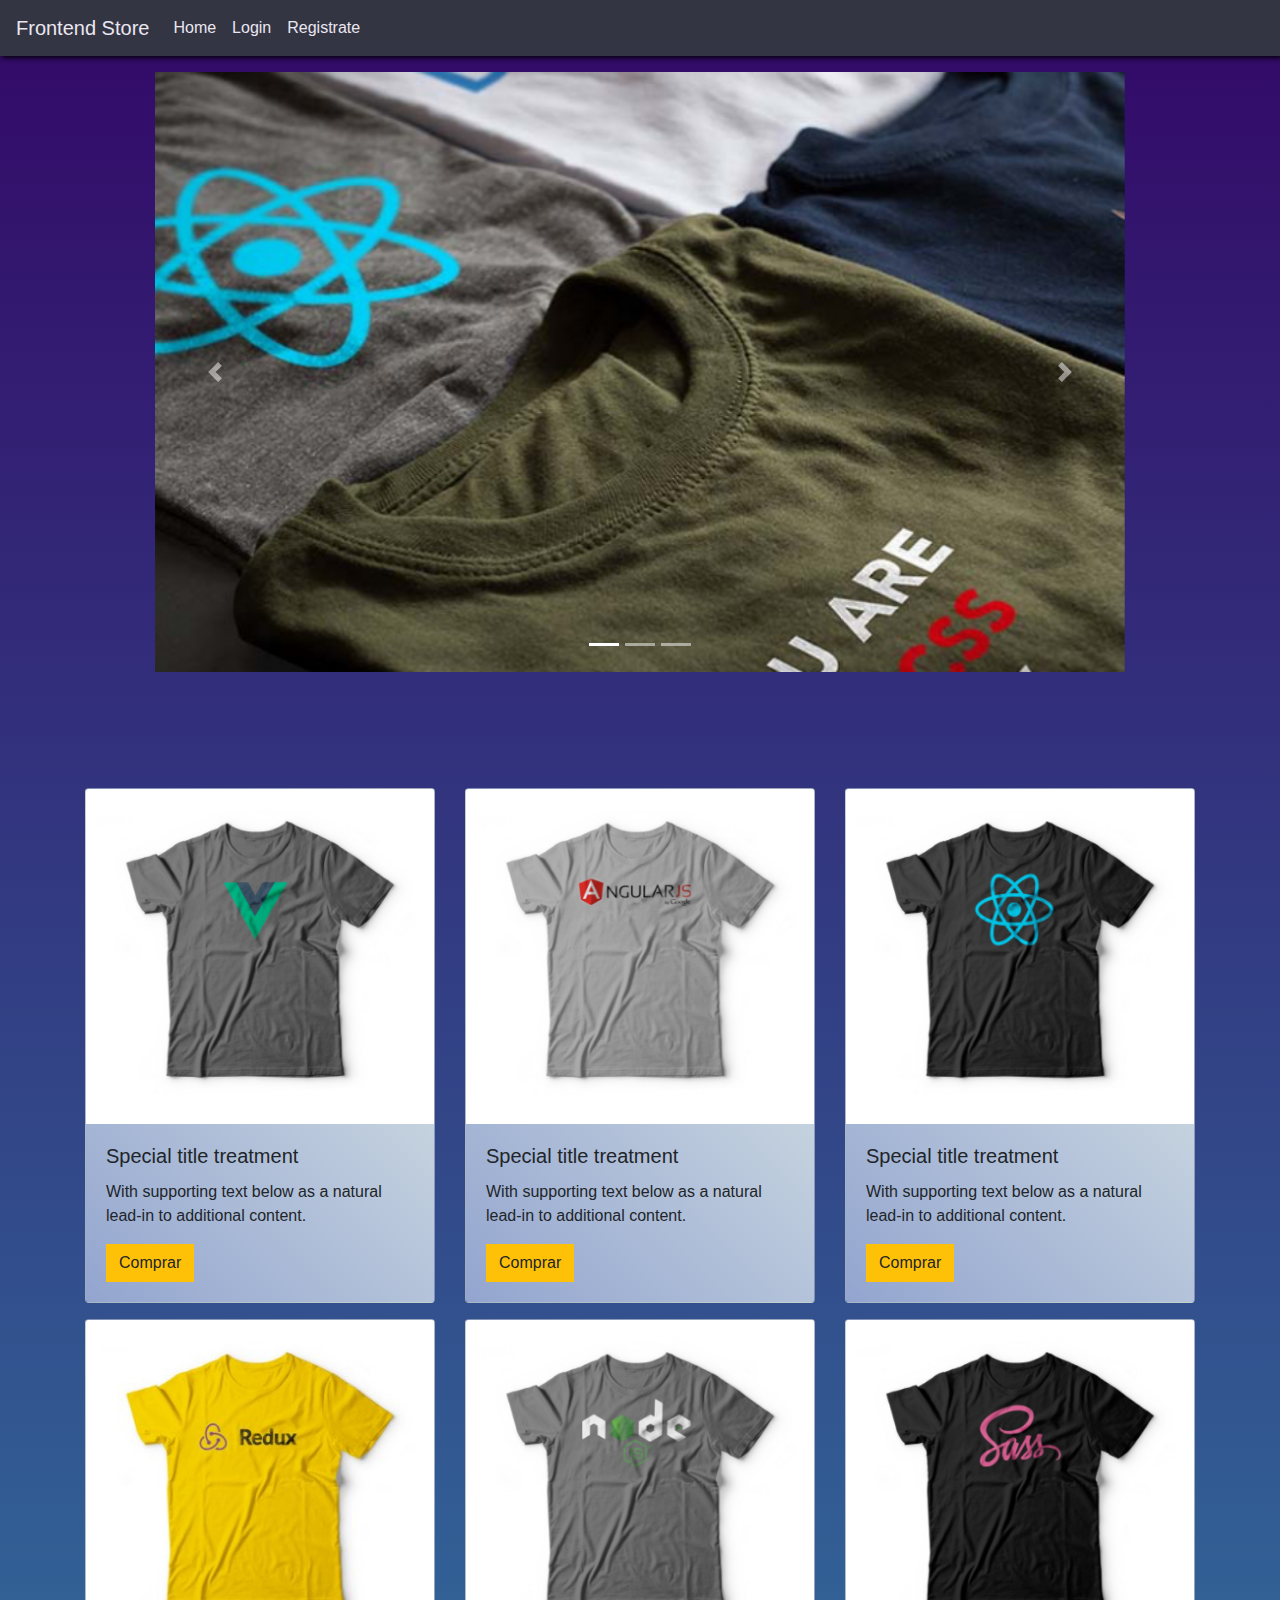
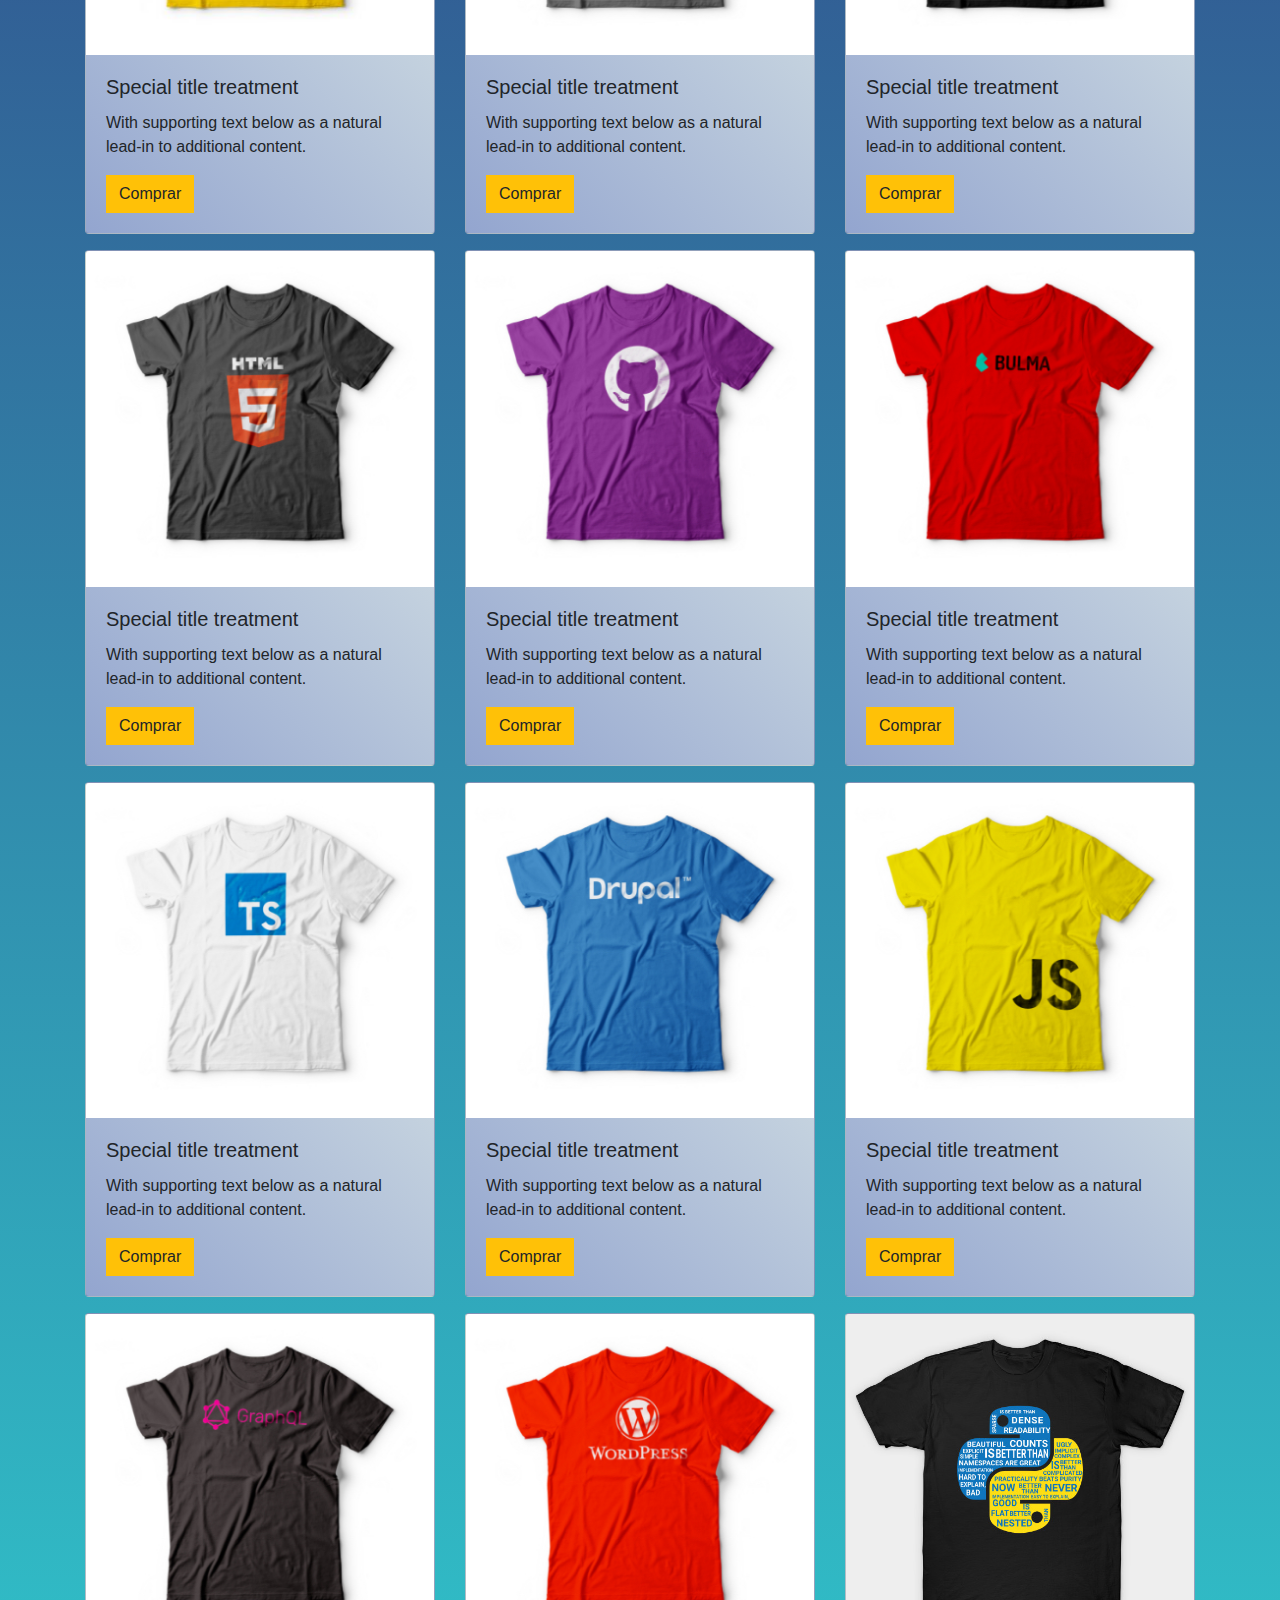
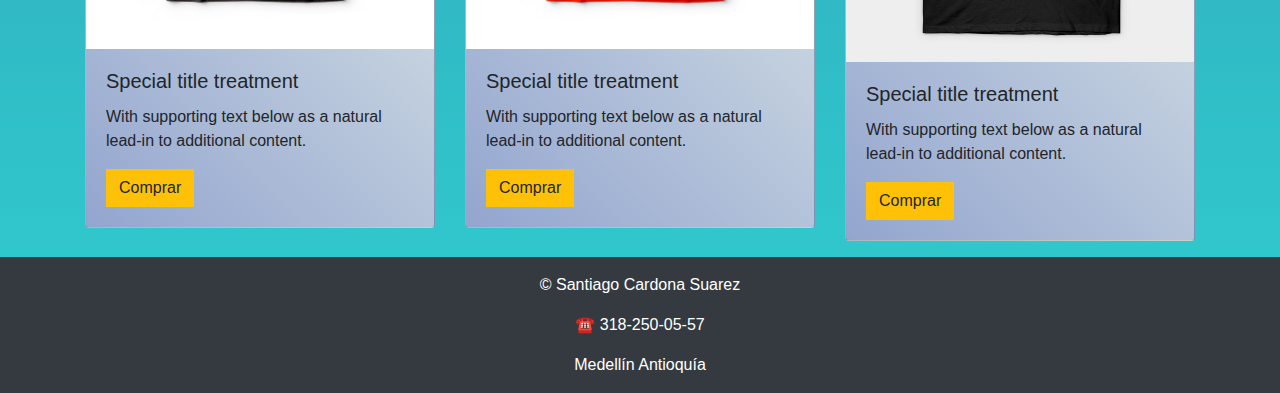
==== web 1 momento 2/index.html @ 2a995057 "momento 2" ====
<!DOCTYPE html>
<html lang="en">
<head>
    <meta charset="UTF-8">
    <meta name="viewport" content="width=device-width, initial-scale=1.0">
    <title>TiendaFrontEnd</title>
    <link rel="stylesheet" href="https://stackpath.bootstrapcdn.com/bootstrap/4.4.1/css/bootstrap.min.css" integrity="sha384-Vkoo8x4CGsO3+Hhxv8T/Q5PaXtkKtu6ug5TOeNV6gBiFeWPGFN9MuhOf23Q9Ifjh" crossorigin="anonymous">
    <link rel="stylesheet" href="css/main.css">
</head>
<body>

    <!--Barra de navegacion-->

    <nav class="navbar navbar-expand-lg navbar-dark bg-dark">
      <a class="navbar-brand" href="#">Frontend Store</a>
      <button class="navbar-toggler" type="button" data-toggle="collapse" data-target="#navbarNav" aria-controls="navbarNav" aria-expanded="false" aria-label="Toggle navigation">
        <span class="navbar-toggler-icon"></span>
      </button>
      <div class="collapse navbar-collapse" id="navbarNav">
        <ul class="navbar-nav">
          <li class="nav-item active">
            <a class="nav-link" href="index.html">Home <span class="sr-only">(current)</span></a>
          </li>
          <li class="nav-item">
            <a class="nav-link" href="login.html">Login</a>
          </li>
          <li class="nav-item">
            <a class="nav-link" href="registro.html">Registrate</a>
          </li>
        
        </ul>
      </div>
    </nav>
  
      <!--Header-->

    <header class="main-header">

      <div id="carouselExampleIndicators" class="carousel slide container mt-3" data-ride="carousel">
        <ol class="carousel-indicators">
          <li data-target="#carouselExampleIndicators" data-slide-to="0" class="active"></li>
          <li data-target="#carouselExampleIndicators" data-slide-to="1"></li>
          <li data-target="#carouselExampleIndicators" data-slide-to="2"></li>
        </ol>
        <div class="carousel-inner">
          <div class="carousel-item active">
            <img src="img/grafico1.jpg" class="d-block w-100 img-carrusel" alt="...">
          </div>
          <div class="carousel-item">
            <img src="img/grafico2.jpg" class="d-block w-100 img-carrusel" alt="...">
          </div>
          <div class="carousel-item">
            <img src="img/nosotros.jpg" class="d-block w-100 img-carrusel" alt="...">
          </div>

        </div>
        <a class="carousel-control-prev" href="#carouselExampleIndicators" role="button" data-slide="prev">
          <span class="carousel-control-prev-icon" aria-hidden="true"></span>
          <span class="sr-only">Previous</span>
        </a>
        <a class="carousel-control-next" href="#carouselExampleIndicators" role="button" data-slide="next">
          <span class="carousel-control-next-icon" aria-hidden="true"></span>
          <span class="sr-only">Next</span>
        </a>
      </div>

    </header>

    

    <main>
      

      <article class="container mb-3 ">
       <div class="row">

      </article>

     

      <section class="container">
        <div class="row mb-3">
          <div class="col-sm-4">
            <div class="card">
              <img src="img/1.jpg" class="card-img-top" alt="...">
              <div class="card-body">
                <h5 class="card-title">Special title treatment</h5>
                <p class="card-text">With supporting text below as a natural lead-in to additional content.</p>
                <a href="#" class="btn btn-warning">Comprar</a>
              </div>
            </div>

          </div>
          <div class="col-sm-4">
            <div class="card">
              <img src="img/2.jpg" class="card-img-top" alt="...">
              <div class="card-body">
                <h5 class="card-title">Special title treatment</h5>
                <p class="card-text">With supporting text below as a natural lead-in to additional content.</p>
                <a href="#" class="btn btn-warning">Comprar</a>
              </div>
            </div>
          </div>

          <div class="col-sm-4">
            <div class="card">
              <img src="img/3.jpg" class="card-img-top" alt="...">
              <div class="card-body">
                <h5 class="card-title">Special title treatment</h5>
                <p class="card-text">With supporting text below as a natural lead-in to additional content.</p>
                <a href="#" class="btn btn-warning">Comprar</a>
              </div>
            </div>
          </div>
        </div>

        <div class="row mb-3">
          <div class="col-sm-4">
            <div class="card">
              <img src="img/4.jpg" class="card-img-top" alt="...">
              <div class="card-body">
                <h5 class="card-title">Special title treatment</h5>
                <p class="card-text">With supporting text below as a natural lead-in to additional content.</p>
                <a href="#" class="btn btn-warning">Comprar</a>
              </div>
            </div>

          </div>
          <div class="col-sm-4">
            <div class="card">
              <img src="img/5.jpg" class="card-img-top" alt="...">
              <div class="card-body">
                <h5 class="card-title">Special title treatment</h5>
                <p class="card-text">With supporting text below as a natural lead-in to additional content.</p>
                <a href="#" class="btn btn-warning">Comprar</a>
              </div>
            </div>
          </div>

          <div class="col-sm-4">
            <div class="card">
              <img src="img/6.jpg" class="card-img-top" alt="...">
              <div class="card-body">
                <h5 class="card-title">Special title treatment</h5>
                <p class="card-text">With supporting text below as a natural lead-in to additional content.</p>
                <a href="#" class="btn btn-warning">Comprar</a>
              </div>
            </div>
          </div>
        </div>

        <div class="row mb-3">
          <div class="col-sm-4">
            <div class="card">
              <img src="img/7.jpg" class="card-img-top" alt="...">
              <div class="card-body">
                <h5 class="card-title">Special title treatment</h5>
                <p class="card-text">With supporting text below as a natural lead-in to additional content.</p>
                <a href="#" class="btn btn-warning">Comprar</a>
              </div>
            </div>

          </div>
          <div class="col-sm-4">
            <div class="card">
              <img src="img/8.jpg" class="card-img-top" alt="...">
              <div class="card-body">
                <h5 class="card-title">Special title treatment</h5>
                <p class="card-text">With supporting text below as a natural lead-in to additional content.</p>
                <a href="#" class="btn btn-warning">Comprar</a>
              </div>
            </div>
          </div>

          <div class="col-sm-4">
            <div class="card">
              <img src="img/9.jpg" class="card-img-top" alt="...">
              <div class="card-body">
                <h5 class="card-title">Special title treatment</h5>
                <p class="card-text">With supporting text below as a natural lead-in to additional content.</p>
                <a href="#" class="btn btn-warning">Comprar</a>
              </div>
            </div>
          </div>
        </div>

        <div class="row mb-3">
          <div class="col-sm-4">
            <div class="card">
              <img src="img/10.jpg" class="card-img-top" alt="...">
              <div class="card-body">
                <h5 class="card-title">Special title treatment</h5>
                <p class="card-text">With supporting text below as a natural lead-in to additional content.</p>
                <a href="#" class="btn btn-warning">Comprar</a>
              </div>
            </div>

          </div>
          <div class="col-sm-4">
            <div class="card">
              <img src="img/11.jpg" class="card-img-top" alt="...">
              <div class="card-body">
                <h5 class="card-title">Special title treatment</h5>
                <p class="card-text">With supporting text below as a natural lead-in to additional content.</p>
                <a href="#" class="btn btn-warning">Comprar</a>
              </div>
            </div>
          </div>

          <div class="col-sm-4">
            <div class="card">
              <img src="img/12.jpg" class="card-img-top" alt="...">
              <div class="card-body">
                <h5 class="card-title">Special title treatment</h5>
                <p class="card-text">With supporting text below as a natural lead-in to additional content.</p>
                <a href="#" class="btn btn-warning">Comprar</a>
              </div>
            </div>
          </div>
        </div>

        <div class="row">
          <div class="col-sm-4">
            <div class="card">
              <img src="img/13.jpg" class="card-img-top" alt="...">
              <div class="card-body">
                <h5 class="card-title">Special title treatment</h5>
                <p class="card-text">With supporting text below as a natural lead-in to additional content.</p>
                <a href="#" class="btn btn-warning">Comprar</a>
              </div>
            </div>

          </div>
          <div class="col-sm-4">
            <div class="card">
              <img src="img/14.jpg" class="card-img-top" alt="...">
              <div class="card-body">
                <h5 class="card-title">Special title treatment</h5>
                <p class="card-text">With supporting text below as a natural lead-in to additional content.</p>
                <a href="#" class="btn btn-warning">Comprar</a>
              </div>
            </div>
          </div>

          <div class="col-sm-4">
            <div class="card">
              <img src="img/4075641_0.jpg" class="card-img-top" alt="...">
              <div class="card-body">
                <h5 class="card-title">Special title treatment</h5>
                <p class="card-text">With supporting text below as a natural lead-in to additional content.</p>
                <a href="#" class="btn btn-warning">Comprar</a>
              </div>
            </div>
          </div>

 
      </section>

    </main>


    <footer class="bg-dark text-center mt-3">
      <div class="container">
        <div class="row pt-3">
          <div class="col">
            <p class="font-footer">&copy; Santiago Cardona Suarez</p>
            <p class="font-footer">&phone; 318-250-05-57</p>
            <p class="font-footer">Medellín Antioquía</p>
          </div>
        </div>
      </div>

    </footer>








<script src="https://code.jquery.com/jquery-3.4.1.slim.min.js" integrity="sha384-J6qa4849blE2+poT4WnyKhv5vZF5SrPo0iEjwBvKU7imGFAV0wwj1yYfoRSJoZ+n" crossorigin="anonymous"></script>
<script src="https://cdn.jsdelivr.net/npm/popper.js@1.16.0/dist/umd/popper.min.js" integrity="sha384-Q6E9RHvbIyZFJoft+2mJbHaEWldlvI9IOYy5n3zV9zzTtmI3UksdQRVvoxMfooAo" crossorigin="anonymous"></script>
<script src="https://stackpath.bootstrapcdn.com/bootstrap/4.4.1/js/bootstrap.min.js" integrity="sha384-wfSDF2E50Y2D1uUdj0O3uMBJnjuUD4Ih7YwaYd1iqfktj0Uod8GCExl3Og8ifwB6" crossorigin="anonymous"></script>

</body>
</html>
---- web 1 momento 2/css/main.css ----
body{
    background-image: linear-gradient(to top, #30cfd0 0%, #330867 100%);
}




.navbar {
    box-shadow: 2px 2px 5px black;
    opacity: .9;
}

.navbar .nav-item .nav-link{
    color: white;
}

.main-header {
    position: relative;
    /*background: url(../img/background.jpg);*/

    background-size: cover;
    min-height: 700px;
}

.background-overlay {
    position: absolute;
    background: rgba(48,51,107,.7);
    top: 0;
    left: 0;
    width: 100%;
    height: 100%;
}

.form-control, .btn {
    border-radius: 0;
    
}

#carouselExampleIndicators {
    height: 600px;
    width: 1000px;
    align-content: space-between;
}

.img-carrusel {
    height: 600px;
    
    
}


.card{
    background-image: linear-gradient(45deg, #93a5cf 0%, #e4efe9 100%);
}

.intro{
    
    padding: 0px;
}


.img-artible{
    width: 85%;
    height: 10px;
}

.font-footer{
    color: white;
}




/*------------------sing in ----------------------*/



a {
    color: #92badd;
    display:inline-block;
    text-decoration: none;
    font-weight: 400;
  }
  
  h2 {
    text-align: center;
    font-size: 16px;
    font-weight: 600;
    text-transform: uppercase;
    display:inline-block;
    margin: 40px 8px 10px 8px; 
    color: #cccccc;
  }
  
  
  
  /* STRUCTURE */
  
  .wrapper {
    display: flex;
    align-items: center;
    flex-direction: column; 
    justify-content: center;
    width: 100%;
    min-height: 100%;
    padding: 20px;
  }
  
  #formContent {
    -webkit-border-radius: 10px 10px 10px 10px;
    border-radius: 10px 10px 10px 10px;
    background: #fff;
    padding: 30px;
    width: 90%;
    max-width: 450px;
    position: relative;
    padding: 0px;
    -webkit-box-shadow: 0 30px 60px 0 rgba(0,0,0,0.3);
    box-shadow: 0 30px 60px 0 rgba(0,0,0,0.3);
    text-align: center;
  }
  
  #formFooter {
    background-color: #f6f6f6;
    border-top: 1px solid #dce8f1;
    padding: 25px;
    text-align: center;
    -webkit-border-radius: 0 0 10px 10px;
    border-radius: 0 0 10px 10px;
  }
  
  
  
  /* TABS */
  
  h2.inactive {
    color: #cccccc;
  }
  
  h2.active {
    color: #0d0d0d;
    border-bottom: 2px solid #5fbae9;
  }
  
  
  
  /* FORM TYPOGRAPHY*/
  
  input[type=button], input[type=submit], input[type=reset]  {
    background-color: #56baed;
    border: none;
    color: white;
    padding: 15px 80px;
    text-align: center;
    text-decoration: none;
    display: inline-block;
    text-transform: uppercase;
    font-size: 13px;
    -webkit-box-shadow: 0 10px 30px 0 rgba(95,186,233,0.4);
    box-shadow: 0 10px 30px 0 rgba(95,186,233,0.4);
    -webkit-border-radius: 5px 5px 5px 5px;
    border-radius: 5px 5px 5px 5px;
    margin: 5px 20px 40px 20px;
    -webkit-transition: all 0.3s ease-in-out;
    -moz-transition: all 0.3s ease-in-out;
    -ms-transition: all 0.3s ease-in-out;
    -o-transition: all 0.3s ease-in-out;
    transition: all 0.3s ease-in-out;
  }
  
  input[type=button]:hover, input[type=submit]:hover, input[type=reset]:hover  {
    background-color: #39ace7;
  }
  
  input[type=button]:active, input[type=submit]:active, input[type=reset]:active  {
    -moz-transform: scale(0.95);
    -webkit-transform: scale(0.95);
    -o-transform: scale(0.95);
    -ms-transform: scale(0.95);
    transform: scale(0.95);
  }
  
  input[type=text] {
    background-color: #f6f6f6;
    border: none;
    color: #0d0d0d;
    padding: 15px 32px;
    text-align: center;
    text-decoration: none;
    display: inline-block;
    font-size: 16px;
    margin: 5px;
    width: 85%;
    border: 2px solid #f6f6f6;
    -webkit-transition: all 0.5s ease-in-out;
    -moz-transition: all 0.5s ease-in-out;
    -ms-transition: all 0.5s ease-in-out;
    -o-transition: all 0.5s ease-in-out;
    transition: all 0.5s ease-in-out;
    -webkit-border-radius: 5px 5px 5px 5px;
    border-radius: 5px 5px 5px 5px;
  }
  
  input[type=text]:focus {
    background-color: #fff;
    border-bottom: 2px solid #5fbae9;
  }
  
  input[type=text]:placeholder {
    color: #cccccc;
  }
  
  
  
  /* ANIMATIONS */
  
  /* Simple CSS3 Fade-in-down Animation */
  .fadeInDown {
    -webkit-animation-name: fadeInDown;
    animation-name: fadeInDown;
    -webkit-animation-duration: 1s;
    animation-duration: 1s;
    -webkit-animation-fill-mode: both;
    animation-fill-mode: both;
  }
  
  @-webkit-keyframes fadeInDown {
    0% {
      opacity: 0;
      -webkit-transform: translate3d(0, -100%, 0);
      transform: translate3d(0, -100%, 0);
    }
    100% {
      opacity: 1;
      -webkit-transform: none;
      transform: none;
    }
  }
  
  @keyframes fadeInDown {
    0% {
      opacity: 0;
      -webkit-transform: translate3d(0, -100%, 0);
      transform: translate3d(0, -100%, 0);
    }
    100% {
      opacity: 1;
      -webkit-transform: none;
      transform: none;
    }
  }
  
  /* Simple CSS3 Fade-in Animation */
  @-webkit-keyframes fadeIn { from { opacity:0; } to { opacity:1; } }
  @-moz-keyframes fadeIn { from { opacity:0; } to { opacity:1; } }
  @keyframes fadeIn { from { opacity:0; } to { opacity:1; } }
  
  .fadeIn {
    opacity:0;
    -webkit-animation:fadeIn ease-in 1;
    -moz-animation:fadeIn ease-in 1;
    animation:fadeIn ease-in 1;
  
    -webkit-animation-fill-mode:forwards;
    -moz-animation-fill-mode:forwards;
    animation-fill-mode:forwards;
  
    -webkit-animation-duration:1s;
    -moz-animation-duration:1s;
    animation-duration:1s;
  }
  
  .fadeIn.first {
    -webkit-animation-delay: 0.4s;
    -moz-animation-delay: 0.4s;
    animation-delay: 0.4s;
  }
  
  .fadeIn.second {
    -webkit-animation-delay: 0.6s;
    -moz-animation-delay: 0.6s;
    animation-delay: 0.6s;
  }
  
  .fadeIn.third {
    -webkit-animation-delay: 0.8s;
    -moz-animation-delay: 0.8s;
    animation-delay: 0.8s;
  }
  
  .fadeIn.fourth {
    -webkit-animation-delay: 1s;
    -moz-animation-delay: 1s;
    animation-delay: 1s;
  }
  
  /* Simple CSS3 Fade-in Animation */
  .underlineHover:after {
    display: block;
    left: 0;
    bottom: -10px;
    width: 0;
    height: 2px;
    background-color: #56baed;
    content: "";
    transition: width 0.2s;
  }
  
  .underlineHover:hover {
    color: #0d0d0d;
  }
  
  .underlineHover:hover:after{
    width: 100%;
  }
  
  
  
  /* OTHERS */
  
  *:focus {
      outline: none;
  } 
  
  #icon {
    width:60%;
  }
  
  * {
    box-sizing: border-box;
  }
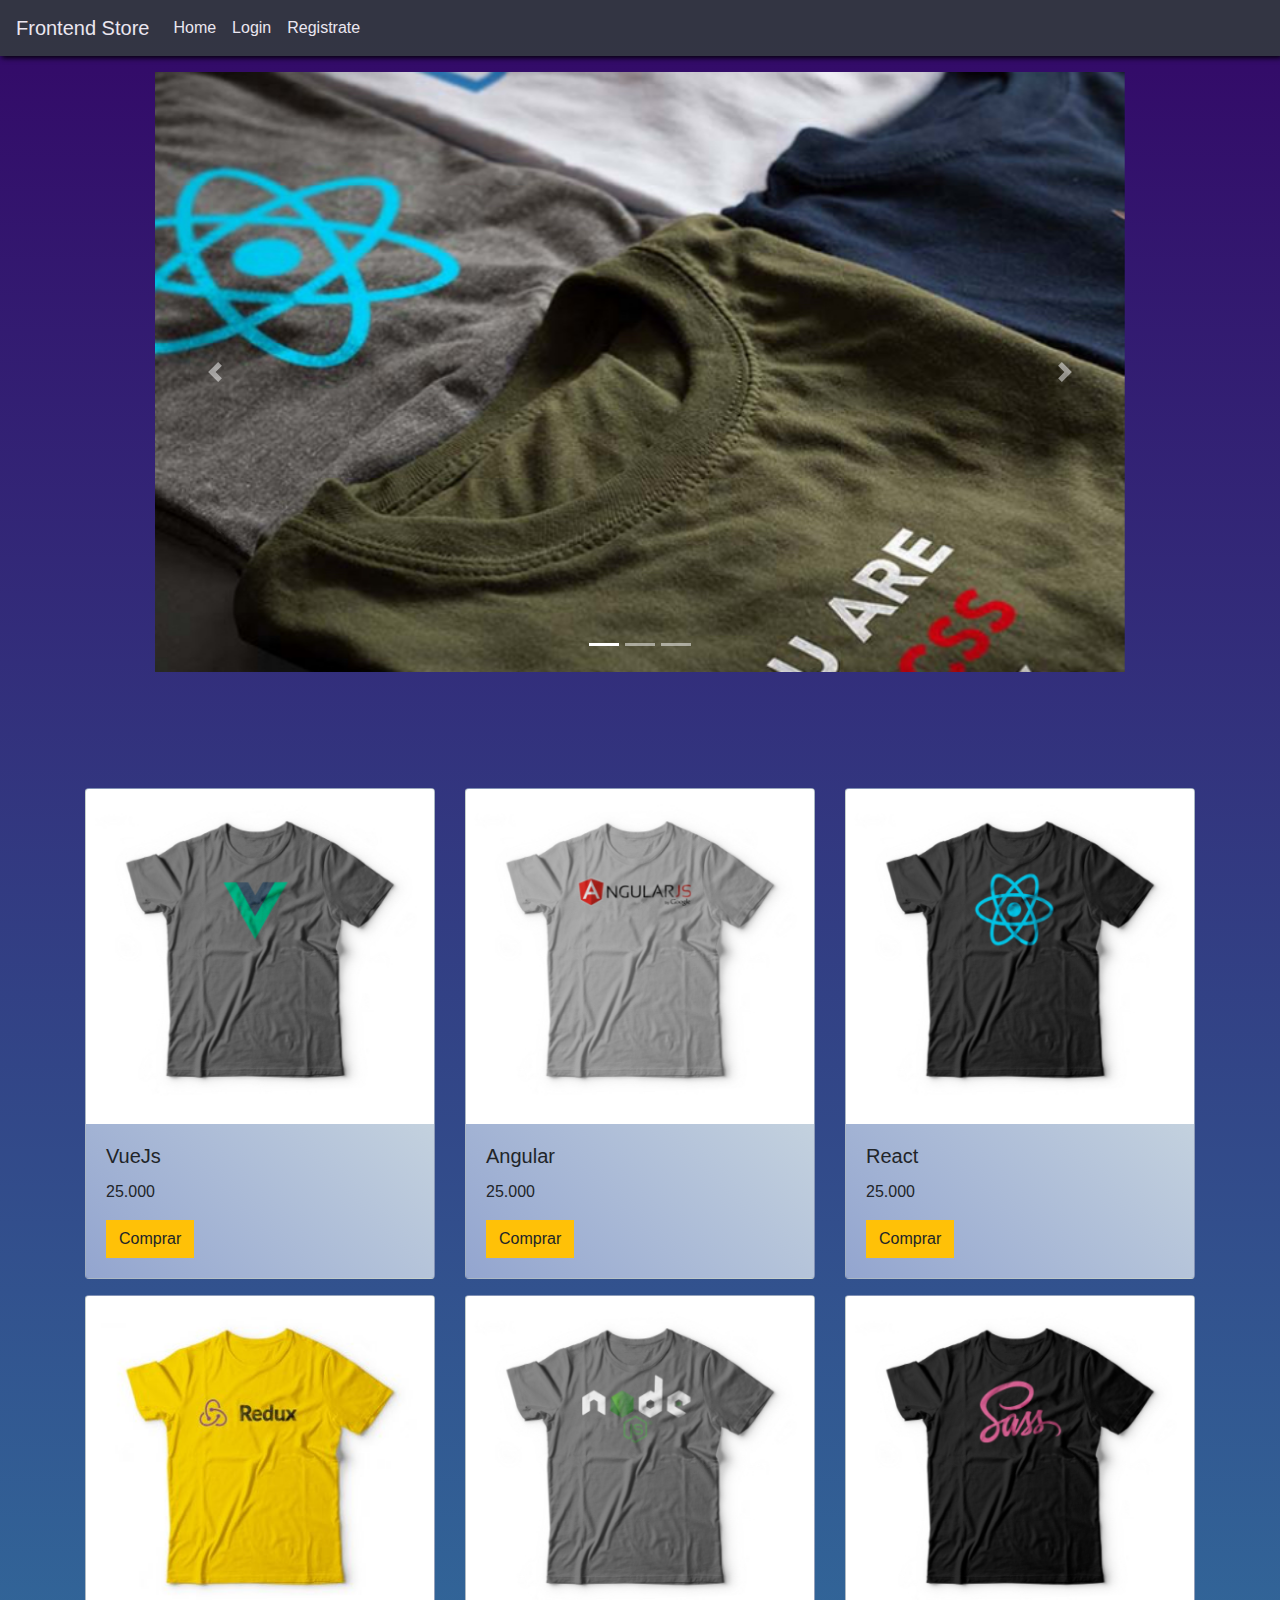
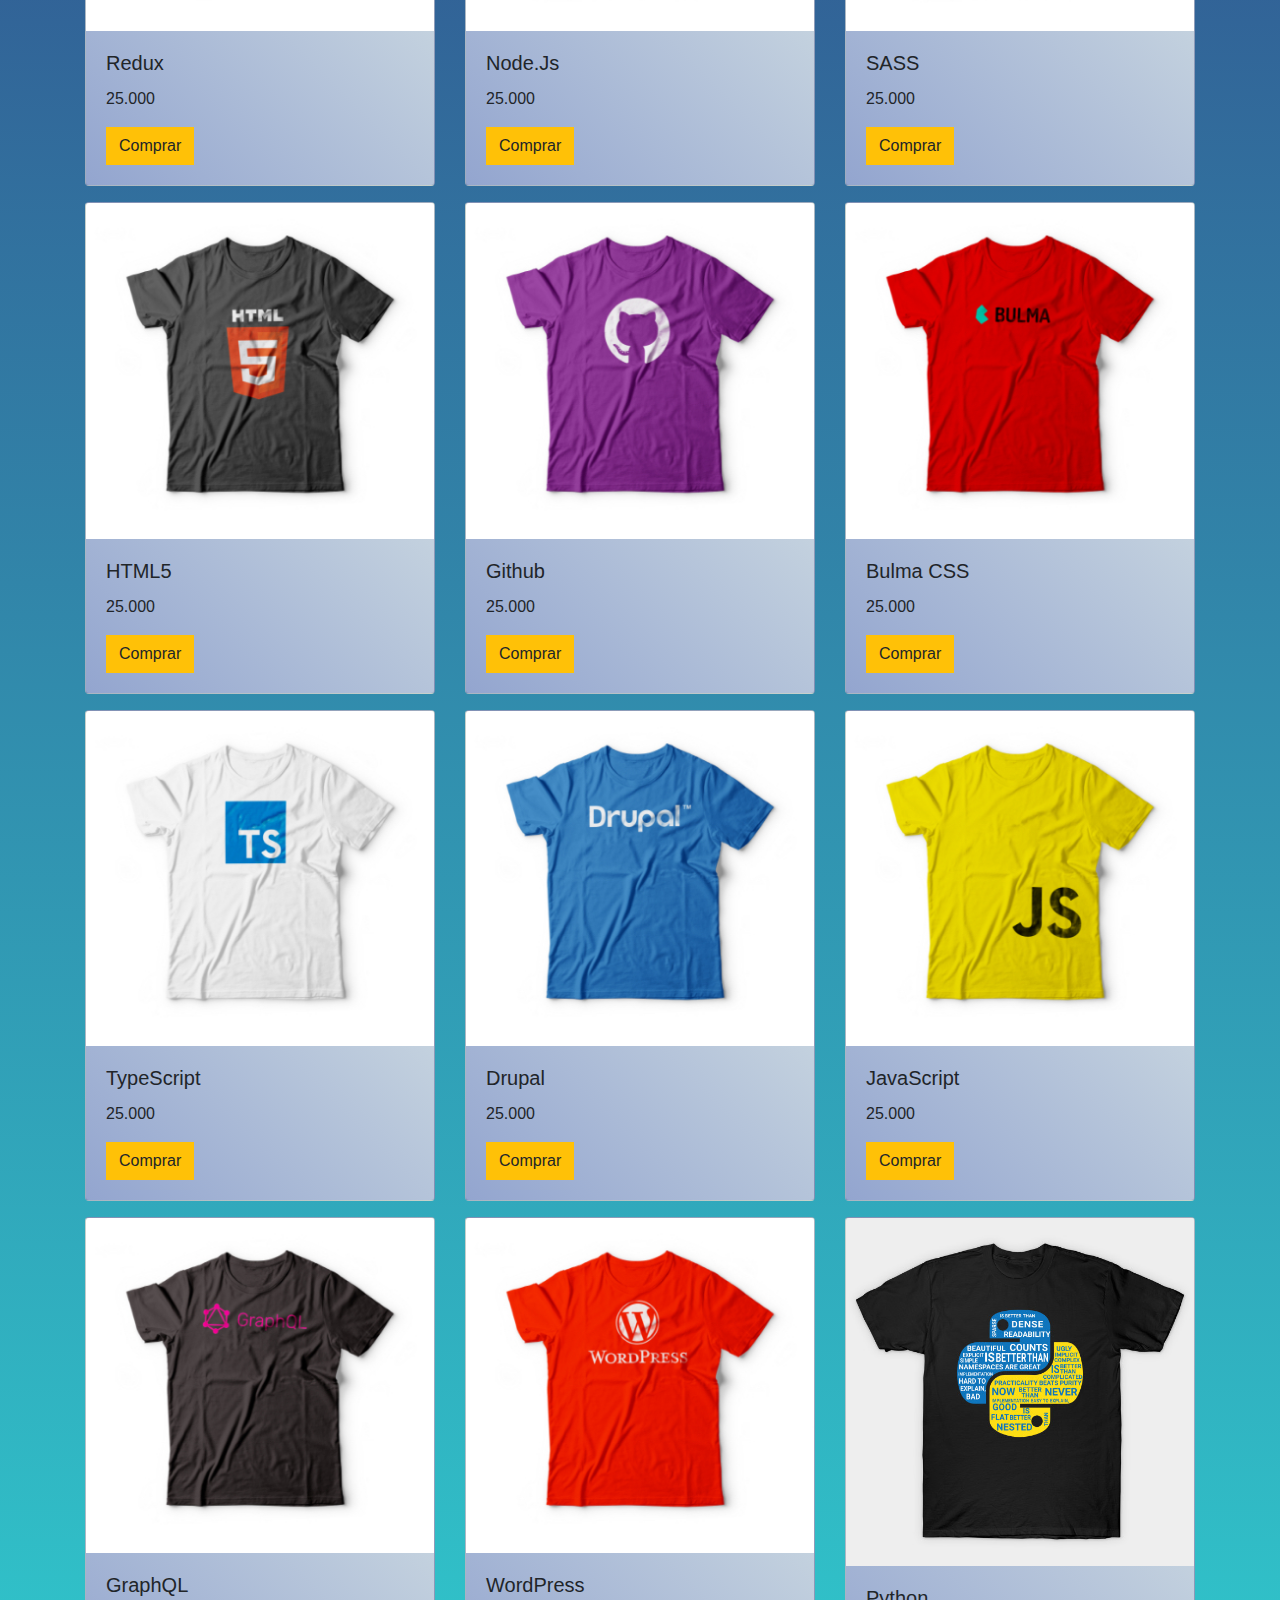
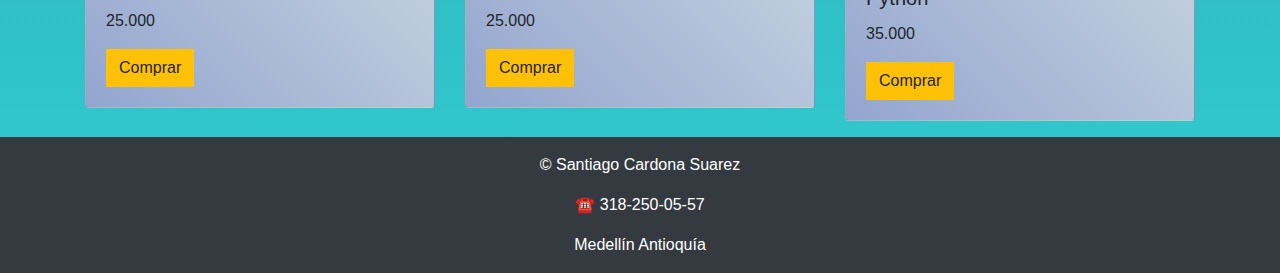
==== commit 7b9440a6: "modificacion precios" ====
--- a/web 1 momento 2/index.html
+++ b/web 1 momento 2/index.html
@@ -84,8 +84,8 @@
             <div class="card">
               <img src="img/1.jpg" class="card-img-top" alt="...">
               <div class="card-body">
-                <h5 class="card-title">Special title treatment</h5>
-                <p class="card-text">With supporting text below as a natural lead-in to additional content.</p>
+                <h5 class="card-title">VueJs</h5>
+                <p class="card-text">25.000</p>
                 <a href="#" class="btn btn-warning">Comprar</a>
               </div>
             </div>
@@ -95,8 +95,8 @@
             <div class="card">
               <img src="img/2.jpg" class="card-img-top" alt="...">
               <div class="card-body">
-                <h5 class="card-title">Special title treatment</h5>
-                <p class="card-text">With supporting text below as a natural lead-in to additional content.</p>
+                <h5 class="card-title">Angular</h5>
+                <p class="card-text">25.000</p>
                 <a href="#" class="btn btn-warning">Comprar</a>
               </div>
             </div>
@@ -106,8 +106,8 @@
             <div class="card">
               <img src="img/3.jpg" class="card-img-top" alt="...">
               <div class="card-body">
-                <h5 class="card-title">Special title treatment</h5>
-                <p class="card-text">With supporting text below as a natural lead-in to additional content.</p>
+                <h5 class="card-title">React</h5>
+                <p class="card-text">25.000</p>
                 <a href="#" class="btn btn-warning">Comprar</a>
               </div>
             </div>
@@ -119,8 +119,8 @@
             <div class="card">
               <img src="img/4.jpg" class="card-img-top" alt="...">
               <div class="card-body">
-                <h5 class="card-title">Special title treatment</h5>
-                <p class="card-text">With supporting text below as a natural lead-in to additional content.</p>
+                <h5 class="card-title">Redux</h5>
+                <p class="card-text">25.000</p>
                 <a href="#" class="btn btn-warning">Comprar</a>
               </div>
             </div>
@@ -130,8 +130,8 @@
             <div class="card">
               <img src="img/5.jpg" class="card-img-top" alt="...">
               <div class="card-body">
-                <h5 class="card-title">Special title treatment</h5>
-                <p class="card-text">With supporting text below as a natural lead-in to additional content.</p>
+                <h5 class="card-title">Node.Js</h5>
+                <p class="card-text">25.000</p>
                 <a href="#" class="btn btn-warning">Comprar</a>
               </div>
             </div>
@@ -141,8 +141,8 @@
             <div class="card">
               <img src="img/6.jpg" class="card-img-top" alt="...">
               <div class="card-body">
-                <h5 class="card-title">Special title treatment</h5>
-                <p class="card-text">With supporting text below as a natural lead-in to additional content.</p>
+                <h5 class="card-title">SASS</h5>
+                <p class="card-text">25.000</p>
                 <a href="#" class="btn btn-warning">Comprar</a>
               </div>
             </div>
@@ -154,8 +154,8 @@
             <div class="card">
               <img src="img/7.jpg" class="card-img-top" alt="...">
               <div class="card-body">
-                <h5 class="card-title">Special title treatment</h5>
-                <p class="card-text">With supporting text below as a natural lead-in to additional content.</p>
+                <h5 class="card-title">HTML5</h5>
+                <p class="card-text">25.000</p>
                 <a href="#" class="btn btn-warning">Comprar</a>
               </div>
             </div>
@@ -165,8 +165,8 @@
             <div class="card">
               <img src="img/8.jpg" class="card-img-top" alt="...">
               <div class="card-body">
-                <h5 class="card-title">Special title treatment</h5>
-                <p class="card-text">With supporting text below as a natural lead-in to additional content.</p>
+                <h5 class="card-title">Github</h5>
+                <p class="card-text">25.000</p>
                 <a href="#" class="btn btn-warning">Comprar</a>
               </div>
             </div>
@@ -176,8 +176,8 @@
             <div class="card">
               <img src="img/9.jpg" class="card-img-top" alt="...">
               <div class="card-body">
-                <h5 class="card-title">Special title treatment</h5>
-                <p class="card-text">With supporting text below as a natural lead-in to additional content.</p>
+                <h5 class="card-title">Bulma CSS</h5>
+                <p class="card-text">25.000</p>
                 <a href="#" class="btn btn-warning">Comprar</a>
               </div>
             </div>
@@ -189,8 +189,8 @@
             <div class="card">
               <img src="img/10.jpg" class="card-img-top" alt="...">
               <div class="card-body">
-                <h5 class="card-title">Special title treatment</h5>
-                <p class="card-text">With supporting text below as a natural lead-in to additional content.</p>
+                <h5 class="card-title">TypeScript</h5>
+                <p class="card-text">25.000</p>
                 <a href="#" class="btn btn-warning">Comprar</a>
               </div>
             </div>
@@ -200,8 +200,8 @@
             <div class="card">
               <img src="img/11.jpg" class="card-img-top" alt="...">
               <div class="card-body">
-                <h5 class="card-title">Special title treatment</h5>
-                <p class="card-text">With supporting text below as a natural lead-in to additional content.</p>
+                <h5 class="card-title">Drupal</h5>
+                <p class="card-text">25.000</p>
                 <a href="#" class="btn btn-warning">Comprar</a>
               </div>
             </div>
@@ -211,8 +211,8 @@
             <div class="card">
               <img src="img/12.jpg" class="card-img-top" alt="...">
               <div class="card-body">
-                <h5 class="card-title">Special title treatment</h5>
-                <p class="card-text">With supporting text below as a natural lead-in to additional content.</p>
+                <h5 class="card-title">JavaScript</h5>
+                <p class="card-text">25.000</p>
                 <a href="#" class="btn btn-warning">Comprar</a>
               </div>
             </div>
@@ -224,8 +224,8 @@
             <div class="card">
               <img src="img/13.jpg" class="card-img-top" alt="...">
               <div class="card-body">
-                <h5 class="card-title">Special title treatment</h5>
-                <p class="card-text">With supporting text below as a natural lead-in to additional content.</p>
+                <h5 class="card-title">GraphQL</h5>
+                <p class="card-text">25.000</p>
                 <a href="#" class="btn btn-warning">Comprar</a>
               </div>
             </div>
@@ -235,8 +235,8 @@
             <div class="card">
               <img src="img/14.jpg" class="card-img-top" alt="...">
               <div class="card-body">
-                <h5 class="card-title">Special title treatment</h5>
-                <p class="card-text">With supporting text below as a natural lead-in to additional content.</p>
+                <h5 class="card-title">WordPress</h5>
+                <p class="card-text">25.000</p>
                 <a href="#" class="btn btn-warning">Comprar</a>
               </div>
             </div>
@@ -246,8 +246,8 @@
             <div class="card">
               <img src="img/4075641_0.jpg" class="card-img-top" alt="...">
               <div class="card-body">
-                <h5 class="card-title">Special title treatment</h5>
-                <p class="card-text">With supporting text below as a natural lead-in to additional content.</p>
+                <h5 class="card-title">Python</h5>
+                <p class="card-text">35.000</p>
                 <a href="#" class="btn btn-warning">Comprar</a>
               </div>
             </div>
